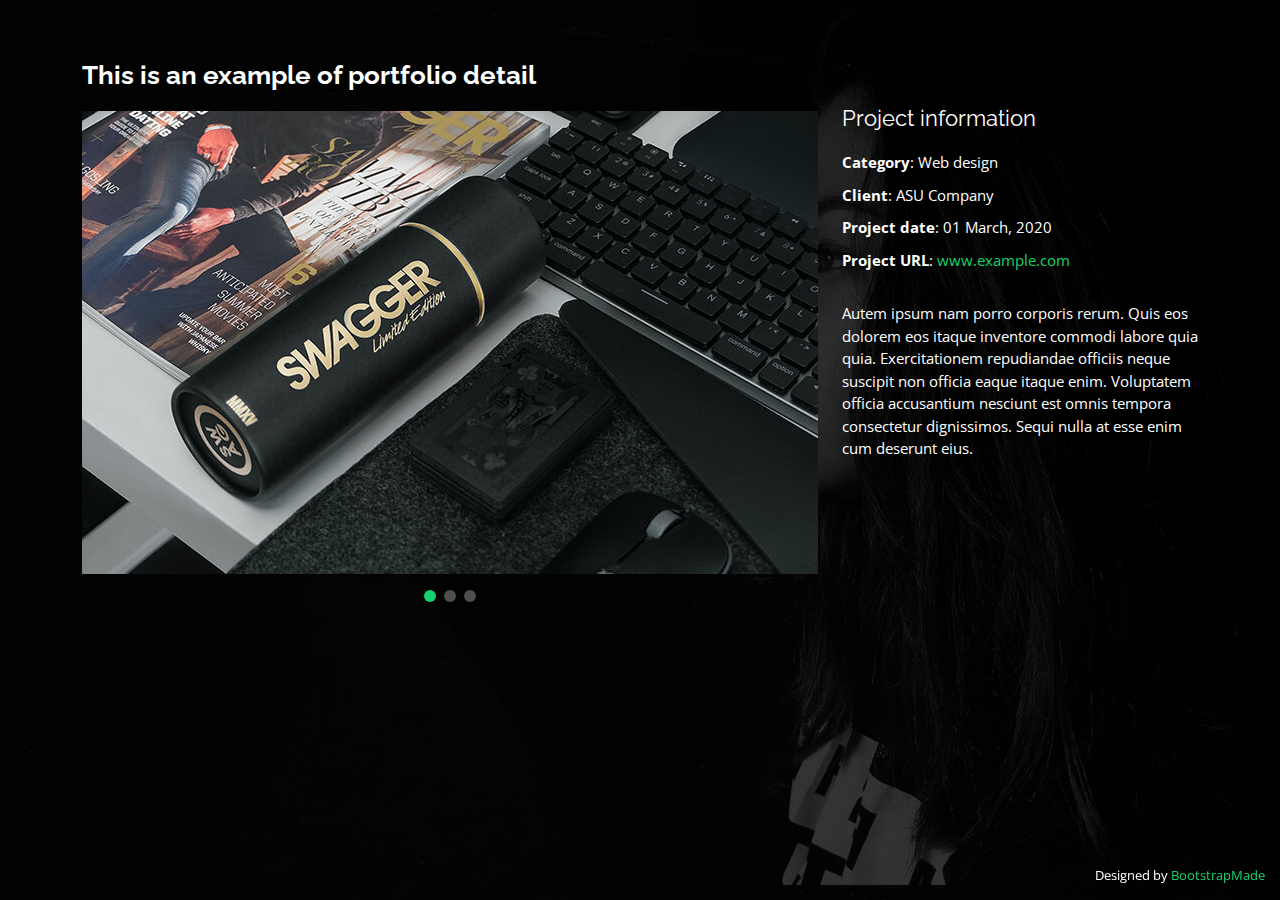
==== portfolio-details.html @ 0cd9099d "importing initial bootstrap template" ====
<!DOCTYPE html>
<html lang="en">

<head>
  <meta charset="utf-8">
  <meta content="width=device-width, initial-scale=1.0" name="viewport">

  <title>Portfolio Details - Personal Bootstrap Template</title>
  <meta content="" name="description">
  <meta content="" name="keywords">

  <!-- Favicons -->
  <link href="assets/img/favicon.png" rel="icon">
  <link href="assets/img/apple-touch-icon.png" rel="apple-touch-icon">

  <link href="https://fonts.googleapis.com/css?family=Open+Sans:300,300i,400,400i,600,600i,700,700i|Raleway:300,300i,400,400i,500,500i,600,600i,700,700i|Poppins:300,300i,400,400i,500,500i,600,600i,700,700i" rel="stylesheet">
  <link href="assets/vendor/bootstrap/css/bootstrap.min.css" rel="stylesheet">
  <link href="assets/vendor/bootstrap-icons/bootstrap-icons.css" rel="stylesheet">
  <link href="assets/vendor/boxicons/css/boxicons.min.css" rel="stylesheet">
  <link href="assets/vendor/glightbox/css/glightbox.min.css" rel="stylesheet">
  <link href="assets/vendor/remixicon/remixicon.css" rel="stylesheet">
  <link href="assets/vendor/swiper/swiper-bundle.min.css" rel="stylesheet">
  <link href="assets/css/style.css" rel="stylesheet">


<body>

  <main id="main">

    <!-- ======= Portfolio Details ======= -->
    <div id="portfolio-details" class="portfolio-details">
      <div class="container">

        <div class="row">

          <div class="col-lg-8">
            <h2 class="portfolio-title">This is an example of portfolio detail</h2>

            <div class="portfolio-details-slider swiper">
              <div class="swiper-wrapper align-items-center">

                <div class="swiper-slide">
                  <img src="assets/img/portfolio/portfolio-details-1.jpg" alt="">
                </div>

                <div class="swiper-slide">
                  <img src="assets/img/portfolio/portfolio-details-2.jpg" alt="">
                </div>

                <div class="swiper-slide">
                  <img src="assets/img/portfolio/portfolio-details-3.jpg" alt="">
                </div>

              </div>
              <div class="swiper-pagination"></div>
            </div>

          </div>

          <div class="col-lg-4 portfolio-info">
            <h3>Project information</h3>
            <ul>
              <li><strong>Category</strong>: Web design</li>
              <li><strong>Client</strong>: ASU Company</li>
              <li><strong>Project date</strong>: 01 March, 2020</li>
              <li><strong>Project URL</strong>: <a href="#">www.example.com</a></li>
            </ul>

            <p>
              Autem ipsum nam porro corporis rerum. Quis eos dolorem eos itaque inventore commodi labore quia quia. Exercitationem repudiandae officiis neque suscipit non officia eaque itaque enim. Voluptatem officia accusantium nesciunt est omnis tempora consectetur dignissimos. Sequi nulla at esse enim cum deserunt eius.
            </p>
          </div>

        </div>

      </div>
    </div><!-- End Portfolio Details -->

  </main><!-- End #main -->

  <div class="credits">
    <!-- All the links in the footer should remain intact. -->
    <!-- You can delete the links only if you purchased the pro version. -->
    <!-- Licensing information: https://bootstrapmade.com/license/ -->
    <!-- Purchase the pro version with working PHP/AJAX contact form: https://bootstrapmade.com/personal-free-resume-bootstrap-template/ -->
    Designed by <a href="https://bootstrapmade.com/">BootstrapMade</a>
  </div>

  <!-- Vendor JS Files -->
  <script src="assets/vendor/bootstrap/js/bootstrap.bundle.min.js"></script>
  <script src="assets/vendor/glightbox/js/glightbox.min.js"></script>
  <script src="assets/vendor/isotope-layout/isotope.pkgd.min.js"></script>
  <script src="assets/vendor/php-email-form/validate.js"></script>
  <script src="assets/vendor/purecounter/purecounter.js"></script>
  <script src="assets/vendor/swiper/swiper-bundle.min.js"></script>
  <script src="assets/vendor/waypoints/noframework.waypoints.js"></script>

  <!-- Template Main JS File -->
  <script src="assets/js/main.js"></script>

</body>

</html>
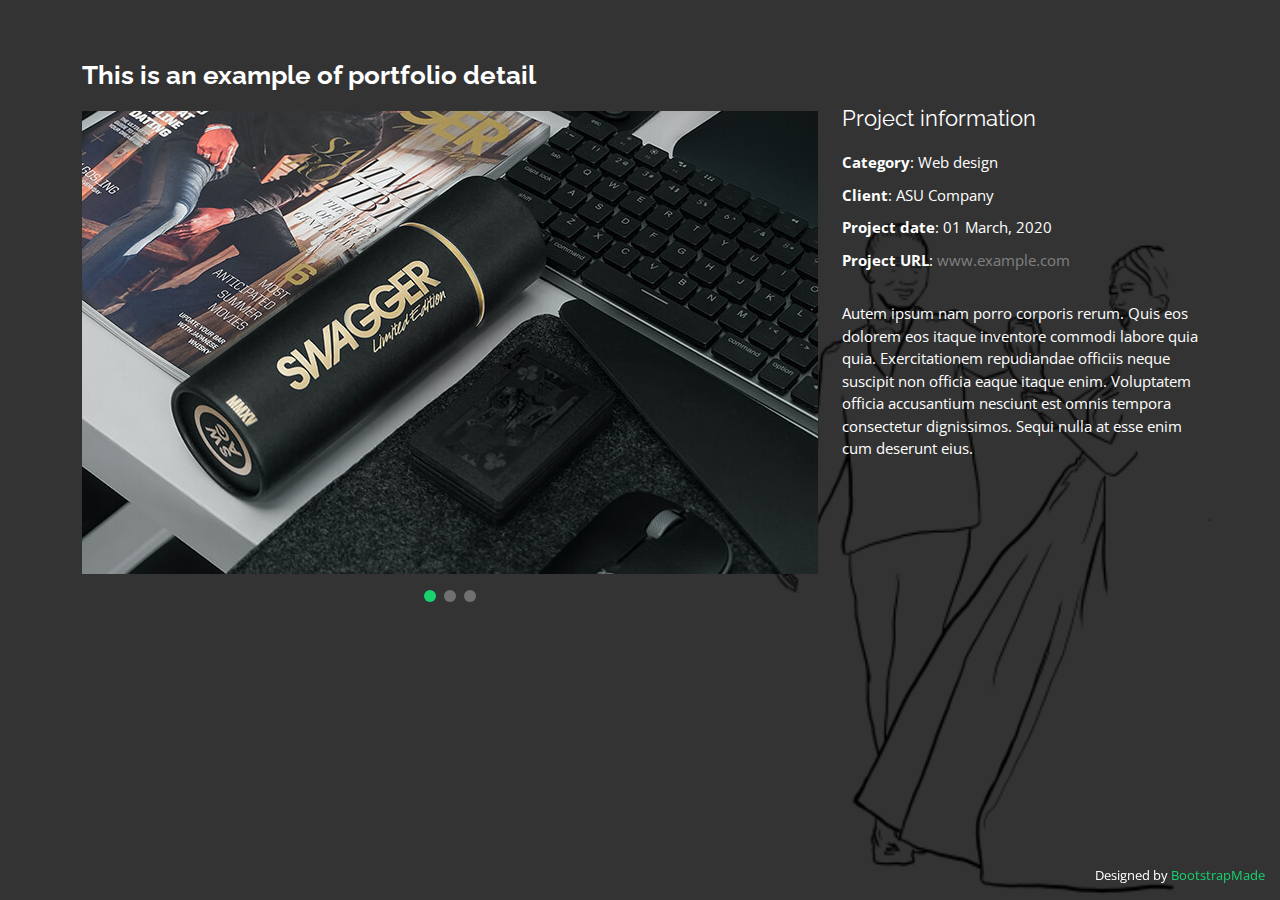
==== commit ef856d10: "refactored the template" ====
--- a/portfolio-details.html
+++ b/portfolio-details.html
@@ -5,7 +5,7 @@
   <meta charset="utf-8">
   <meta content="width=device-width, initial-scale=1.0" name="viewport">
 
-  <title>Portfolio Details - Personal Bootstrap Template</title>
+  <title>Yinzhe Rebecca Dong-Ydeen</title>
   <meta content="" name="description">
   <meta content="" name="keywords">
 
--- a/assets/css/style.css
+++ b/assets/css/style.css
@@ -17,9 +17,9 @@
 }
 body::before {
   content: "";
-  position: fixed;
-  background: #040404 url("../img/bg.jpg") top right no-repeat;
-  background-size: cover;
+  position:fixed;
+  background: white url("../img/portfolio/brotherandsisterinlawdancing.png") top right no-repeat;
+  background-size:contain;
   left: 0;
   right: 0;
   top: 0;
@@ -33,7 +33,7 @@
 }
 
 a {
-  color: #18d26e;
+  color: grey;
   text-decoration: none;
 }
 
@@ -70,17 +70,17 @@
   font-family: "Poppins", sans-serif;
 }
 #header h1 a, #header h1 a:hover {
-  color: #fff;
+  color: black;
   line-height: 1;
   display: inline-block;
 }
 #header h2 {
   font-size: 24px;
   margin-top: 20px;
-  color: rgba(255, 255, 255, 0.8);
+  color: black;
 }
 #header h2 span {
-  color: #fff;
+  color: black;
   border-bottom: 2px solid #18d26e;
   padding-bottom: 6px;
 }
@@ -98,7 +98,7 @@
   justify-content: center;
   align-items: center;
   background: rgba(255, 255, 255, 0.1);
-  color: #fff;
+  color: black;
   line-height: 1;
   margin-right: 8px;
   border-radius: 50%;
@@ -189,7 +189,7 @@
   font-family: "Poppins", sans-serif;
   font-size: 16px;
   font-weight: 400;
-  color: rgba(255, 255, 255, 0.7);
+  color: black;
   white-space: nowrap;
   transition: 0.3s;
 }
